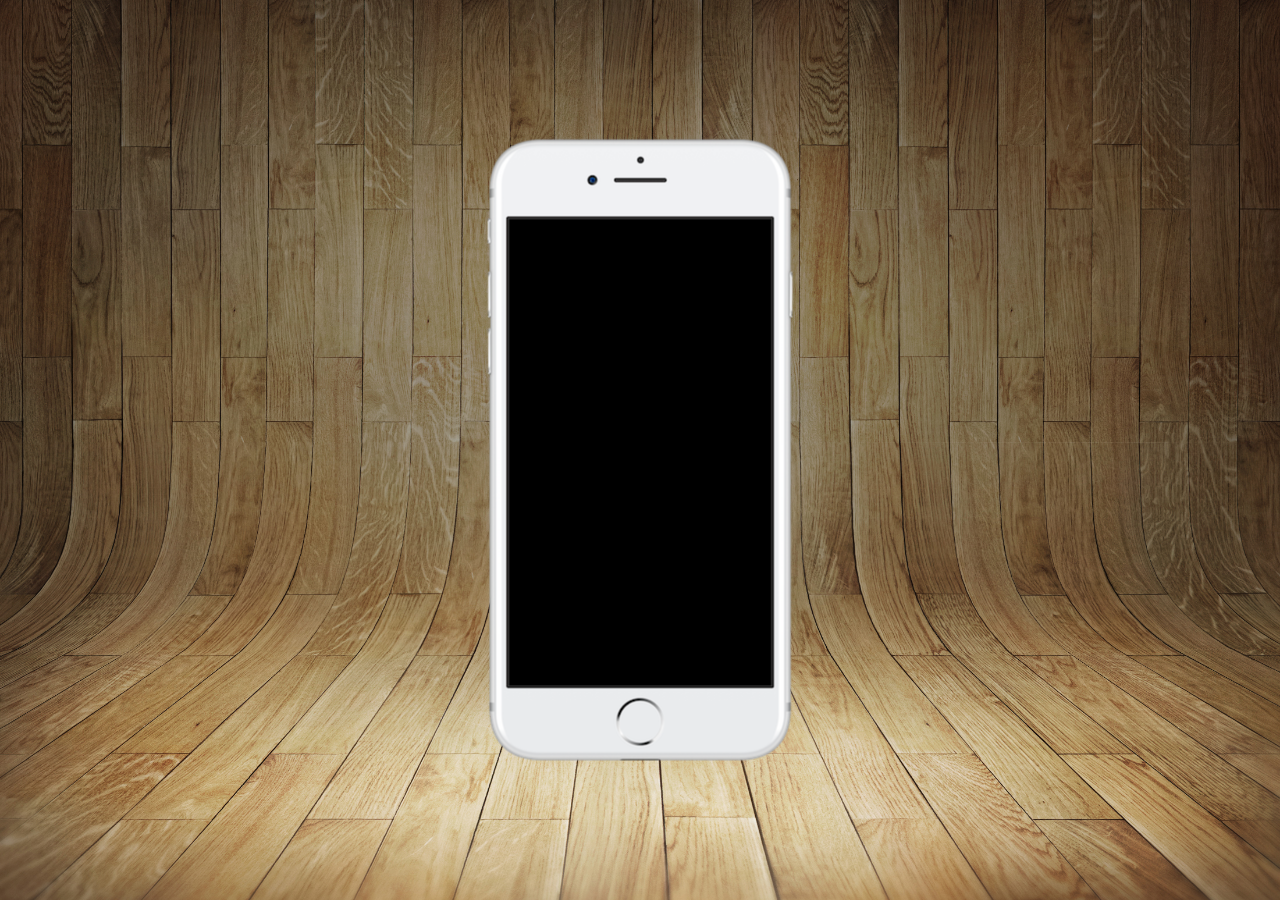
==== index.html @ 3adc437b "projeto redes" ====
<!DOCTYPE html>
<html lang="pt-br">
<head>
    <meta charset="UTF-8">
    <meta name="viewport" content="width=device-width, initial-scale=1.0">
    <title>Projeto redes sociais</title>
    <link rel="shortcut icon" href="favicon.ico" type="image/x-icon">
    <link rel="stylesheet" href="estilos/style.css">
</head>
<body>
    <main>
        <section id="telefone">

        </section>
        <section id="redes-sociais">

        </section>
    </main>
</body>
</html>
---- estilos/style.css ----
@charset "UTF-8";

* {
    margin: 0px;
    padding: 0px;
    font-family: Arial, Helvetica, sans-serif;
}

html, body {
    height: 100vh;
    width: 100vw;
    background-color: black;
}

body{
    background: url(../imagens/fundo-madeira.jpg) no-repeat top center;
    background-size: cover;
    background-attachment: fixed;
}

main {
    position: relative;
    height: 100vh;
    width: 100vw;
}

#telefone {
    position: absolute;
    top: 50%;
    left: 50%;
    transform: translate(-50%, -50%);
    height: 627px;
    width: 311px;
    background: url('../imagens/frame-iphone.png') no-repeat;
}
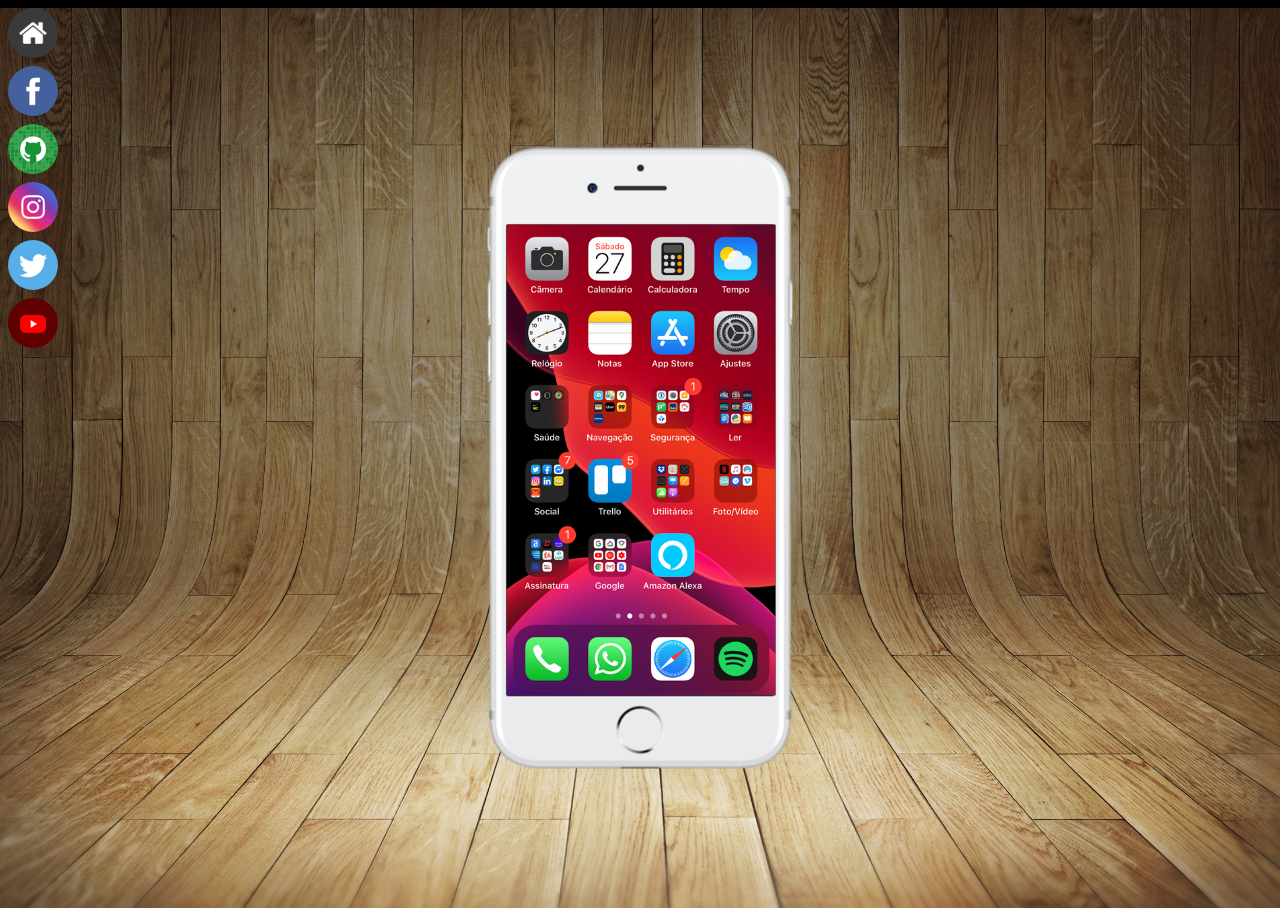
==== commit 6549d0a4: "atualização redes socias" ====
--- a/index.html
+++ b/index.html
@@ -10,10 +10,17 @@
 <body>
     <main>
         <section id="telefone">
-
+            <iframe src="home.html" name="tela" id="tela" scrolling="no" frameborder="0">
+                O seu navegador não é compatível com isso...
+            </iframe>
         </section>
         <section id="redes-sociais">
-
+            <a href="home.html" target="tela"><img src="imagens/logo-home.jpg" alt="Home"></a>
+            <a href="#" target="tela"><img src="imagens/logo-facebook.jpg" alt="facebook"></a>
+            <a href="#" target="tela"><img src="imagens/logo-github.jpg" alt="github"></a>
+            <a href="#" target="tela"><img src="imagens/logo-instagram.jpg" alt="instragram"></a>
+            <a href="#" target="tela"><img src="imagens/logo-twitter.jpg" alt="twitter"></a>
+            <a href="#" target="tela"><img src="imagens/logo-youtube.jpg" alt="youtube"></a>
         </section>
     </main>
 </body>
--- a/estilos/style.css
+++ b/estilos/style.css
@@ -32,4 +32,20 @@
     height: 627px;
     width: 311px;
     background: url('../imagens/frame-iphone.png') no-repeat;
-}+}
+
+#tela {
+    position: relative;
+    top: 80px;
+    left: 22px;
+    width: 269px;
+    height: 471px;
+}
+
+section#redes-sociais img {
+    width: 50px;
+    margin: 8px;
+    border-radius: 50%;
+    display: block;
+}
+
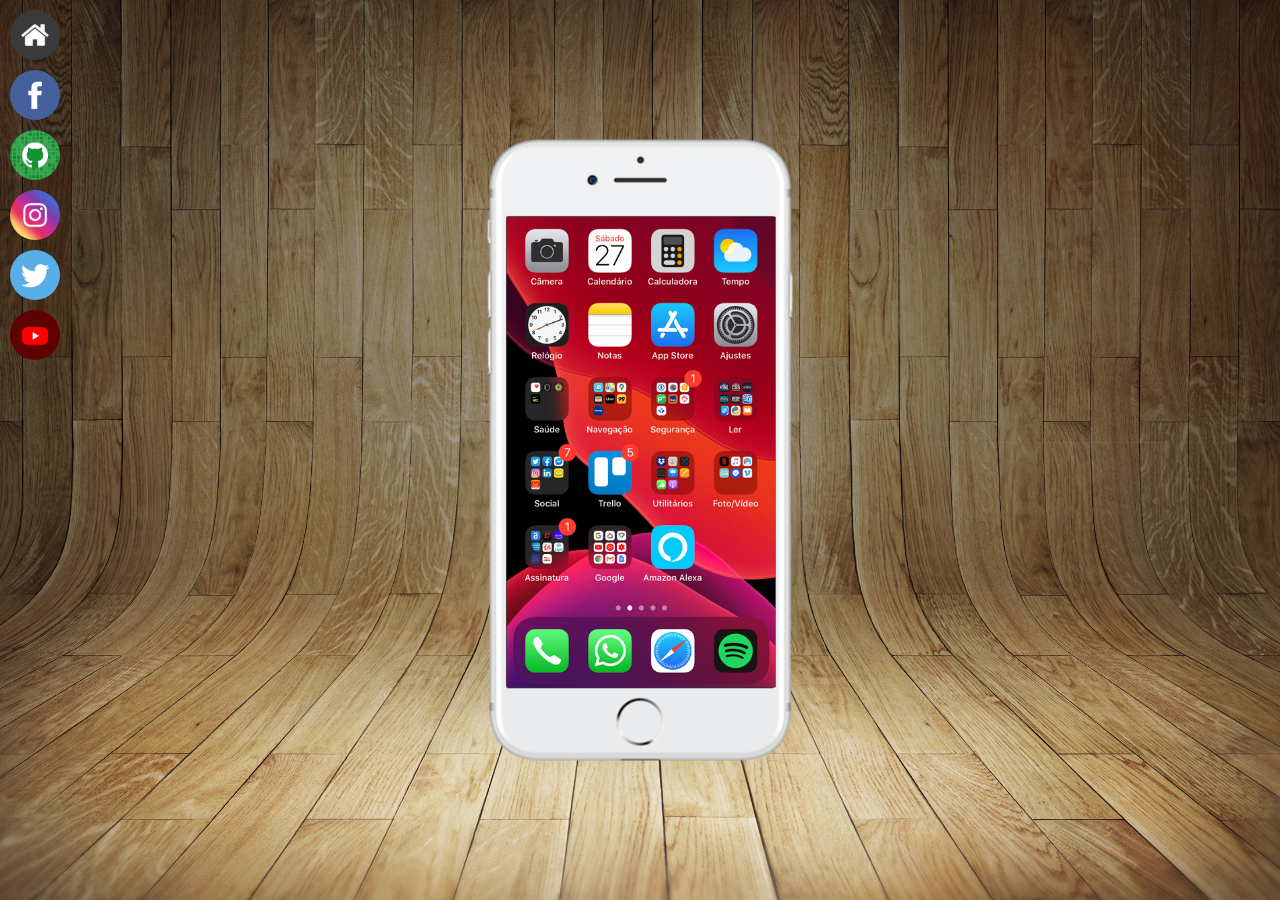
==== commit e1fba1ba: "Projeto redes socias atualização" ====
--- a/index.html
+++ b/index.html
@@ -15,12 +15,12 @@
             </iframe>
         </section>
         <section id="redes-sociais">
-            <a href="home.html" target="tela"><img src="imagens/logo-home.jpg" alt="Home"></a>
-            <a href="#" target="tela"><img src="imagens/logo-facebook.jpg" alt="facebook"></a>
-            <a href="#" target="tela"><img src="imagens/logo-github.jpg" alt="github"></a>
-            <a href="#" target="tela"><img src="imagens/logo-instagram.jpg" alt="instragram"></a>
-            <a href="#" target="tela"><img src="imagens/logo-twitter.jpg" alt="twitter"></a>
-            <a href="#" target="tela"><img src="imagens/logo-youtube.jpg" alt="youtube"></a>
+            <a href="home.html" target="tela"><img src="imagens/logo-home.jpg" alt="home"></a>
+            <a href="imagens/tela-facebook.jpg" target="tela"><img src="imagens/logo-facebook.jpg" alt="facebook"></a>
+            <a href="imagens/tela-github.jpg" target="tela"><img src="imagens/logo-github.jpg" alt="github"></a>
+            <a href="imagens/logo-instagram.jpg" target="tela"><img src="imagens/logo-instagram.jpg" alt="instragram"></a>
+            <a href="imagens/tela-twitter.jpg" target="tela"><img src="imagens/logo-twitter.jpg" alt="twitter"></a>
+            <a href="imagens/tela-youtube.png" target="tela"><img src="imagens/logo-youtube.jpg" alt="youtube"></a>
         </section>
     </main>
 </body>
--- a/estilos/style.css
+++ b/estilos/style.css
@@ -3,13 +3,15 @@
 * {
     margin: 0px;
     padding: 0px;
-    font-family: Arial, Helvetica, sans-serif;
 }
 
 html, body {
     height: 100vh;
     width: 100vw;
     background-color: black;
+    overflow-x: hidden;
+    margin: 0;
+    padding: 0;
 }
 
 body{
@@ -22,6 +24,7 @@
     position: relative;
     height: 100vh;
     width: 100vw;
+    overflow: hidden;
 }
 
 #telefone {
@@ -44,8 +47,16 @@
 
 section#redes-sociais img {
     width: 50px;
-    margin: 8px;
+    margin: 10px;
     border-radius: 50%;
     display: block;
+    transition: all ease 0.3s;
 }
 
+section#redes-sociais img:hover {
+    transform: scale(1.2);
+}
+
+section#redes-sociais {
+    text-align: left;
+}
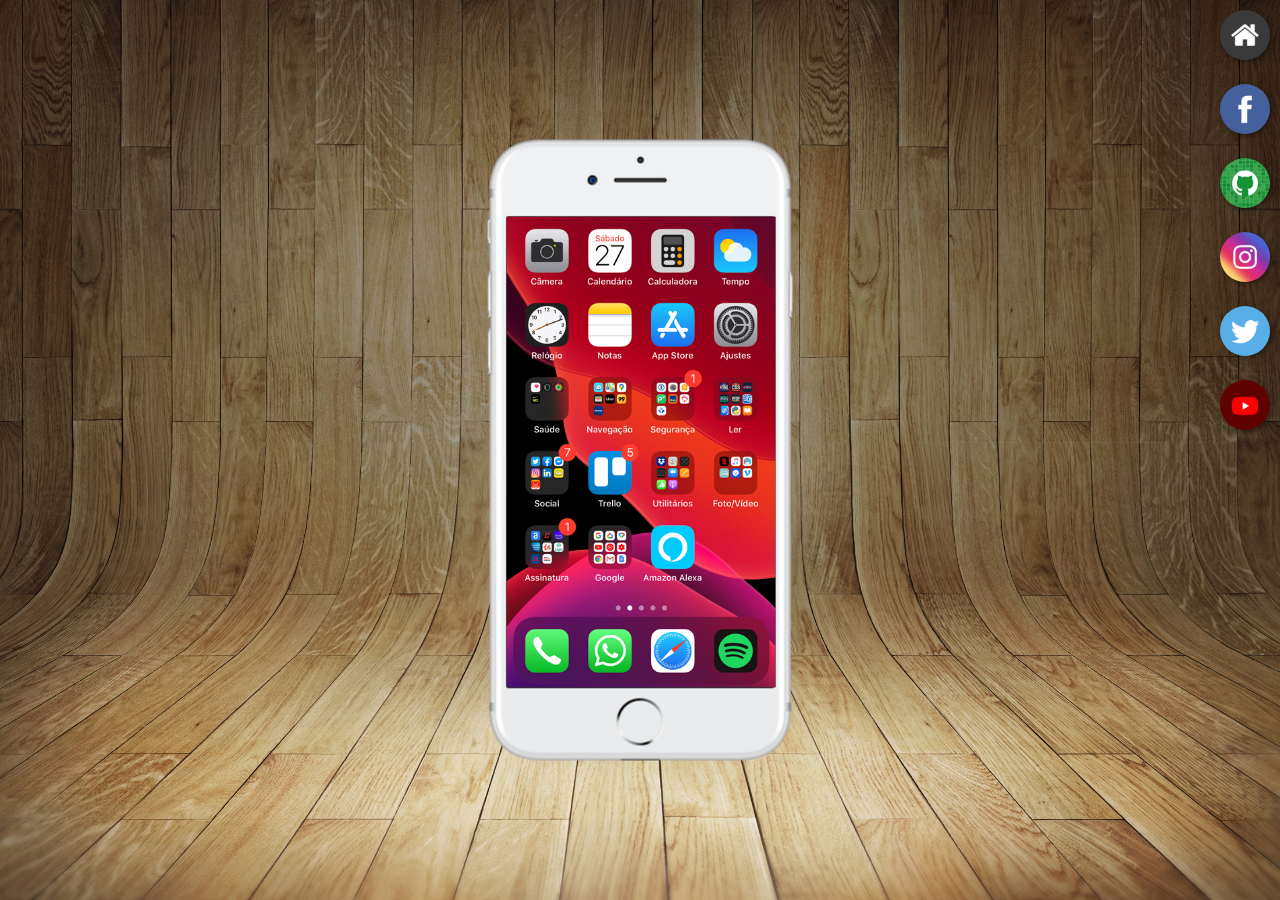
==== commit 8bdb6ba0: "atualização final" ====
--- a/index.html
+++ b/index.html
@@ -15,12 +15,12 @@
             </iframe>
         </section>
         <section id="redes-sociais">
-            <a href="home.html" target="tela"><img src="imagens/logo-home.jpg" alt="home"></a>
-            <a href="imagens/tela-facebook.jpg" target="tela"><img src="imagens/logo-facebook.jpg" alt="facebook"></a>
-            <a href="imagens/tela-github.jpg" target="tela"><img src="imagens/logo-github.jpg" alt="github"></a>
-            <a href="imagens/logo-instagram.jpg" target="tela"><img src="imagens/logo-instagram.jpg" alt="instragram"></a>
-            <a href="imagens/tela-twitter.jpg" target="tela"><img src="imagens/logo-twitter.jpg" alt="twitter"></a>
-            <a href="imagens/tela-youtube.png" target="tela"><img src="imagens/logo-youtube.jpg" alt="youtube"></a>
+            <a href="home.html" target="tela"><img src="imagens/logo-home.jpg" alt="home"></a><br>
+            <a href="facebook.html" target="tela"><img src="imagens/logo-facebook.jpg" alt="facebook"></a><br>
+            <a href="github.html" target="tela"><img src="imagens/logo-github.jpg" alt="github"></a><br>
+            <a href="instragram.html" target="tela"><img src="imagens/logo-instagram.jpg" alt="instragram"></a><br>
+            <a href="twitter.html" target="tela"><img src="imagens/logo-twitter.jpg" alt="twitter"></a><br>
+            <a href="youtuber.html" target="tela"><img src="imagens/logo-youtube.jpg" alt="youtube"></a><br>
         </section>
     </main>
 </body>
--- a/estilos/style.css
+++ b/estilos/style.css
@@ -49,7 +49,9 @@
     width: 50px;
     margin: 10px;
     border-radius: 50%;
-    display: block;
+    display: inline-block;
+    box-shadow: 2px 2px 5px rgba(0, 0, 0, 0.404);
+    box-sizing: border-box;
     transition: all ease 0.3s;
 }
 
@@ -58,5 +60,5 @@
 }
 
 section#redes-sociais {
-    text-align: left;
-}
+    text-align: right;
+}
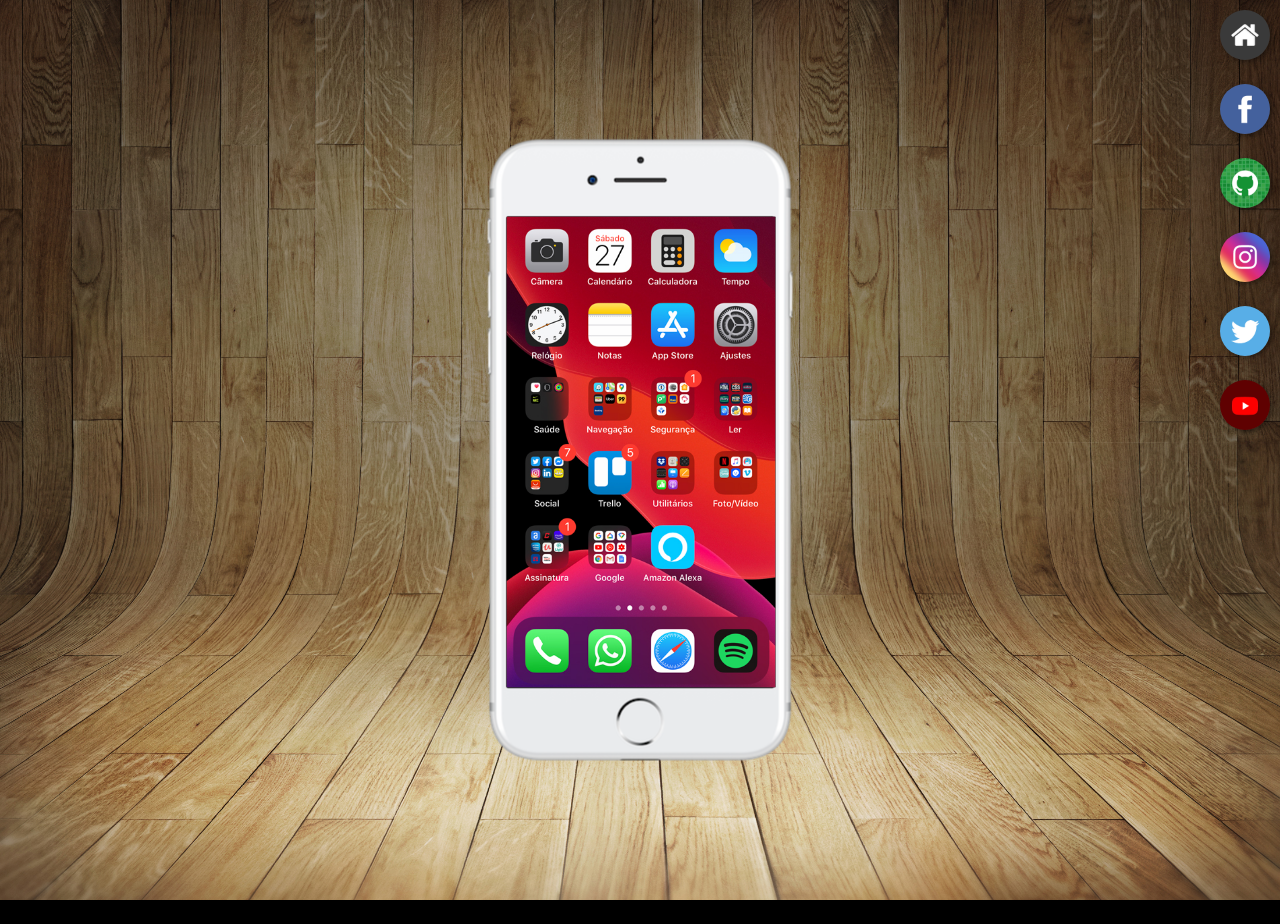
==== commit 71b7c74b: "atualização final 1.1" ====
--- a/index.html
+++ b/index.html
@@ -23,5 +23,8 @@
             <a href="youtuber.html" target="tela"><img src="imagens/logo-youtube.jpg" alt="youtube"></a><br>
         </section>
     </main>
+    <footer>
+        <p>Me-sigar | <a href="https://github.com/DaviOliDev" class="github" target="_blank">Github</a></p>
+    </footer>
 </body>
 </html>
--- a/estilos/style.css
+++ b/estilos/style.css
@@ -5,11 +5,17 @@
     padding: 0px;
 }
 
+body::-webkit-scrollbar {
+    width: 0px;
+    background: transparent;
+}
+
 html, body {
+
     height: 100vh;
     width: 100vw;
     background-color: black;
-    overflow-x: hidden;
+    overflow-y: scroll;
     margin: 0;
     padding: 0;
 }
@@ -18,6 +24,7 @@
     background: url(../imagens/fundo-madeira.jpg) no-repeat top center;
     background-size: cover;
     background-attachment: fixed;
+    overflow-y: scroll;
 }
 
 main {
@@ -61,4 +68,31 @@
 
 section#redes-sociais {
     text-align: right;
+}
+
+footer {
+    text-align: center;
+}
+
+p {
+    color: rgb(255, 255, 255);
+    text-decoration: none;
+    font-weight: bolder;
+}
+
+.github {
+    display: inline-block;
+    color: white;
+    background-color: black;
+    text-decoration: none;
+    font-weight: bolder;
+    padding: 3px;
+    border-radius: 6px;
+    transition: all 0.5s;
+}
+
+.github:hover {
+    transform: scale(1.1);
+    background-color: white;
+    color: black;
 }
